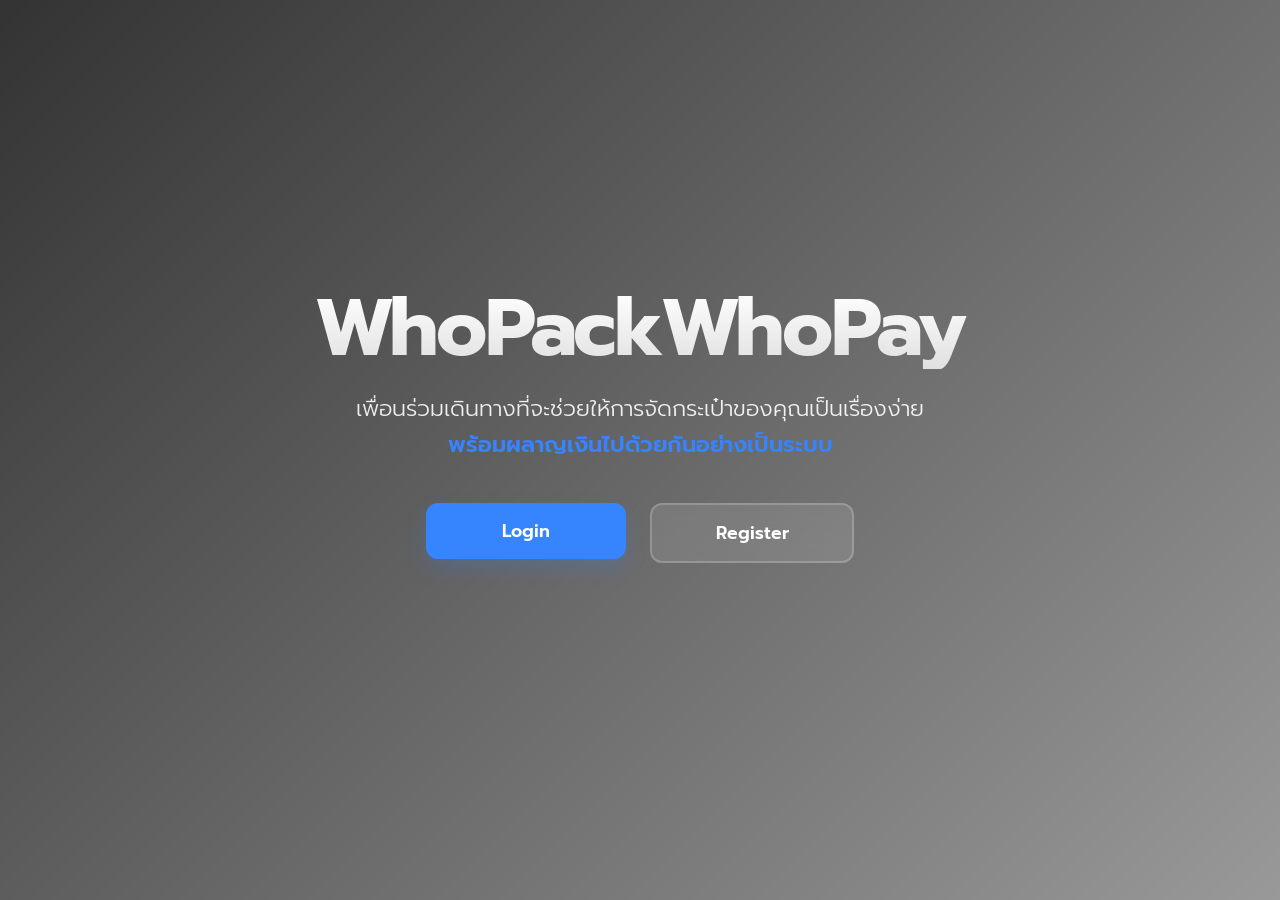
==== index.html @ 823528ed "feat: initialize project with frontend pages, CSS styling, and server setup" ====
<!DOCTYPE html>
<html lang="th">
<head>
  <meta charset="UTF-8">
  <meta name="viewport" content="width=device-width, initial-scale=1.0">
  <title>WhoPackWhoPay - index</title>
  <link rel="stylesheet" href="index.css">
</head>
<body>

  <div class="home-container">
    <div class="overlay"></div>
    
    <div class="content">

      <h1>WhoPackWhoPay</h1>

      <div class="auth-section">
        <p class="subtitle">
          เพื่อนร่วมเดินทางที่จะช่วยให้การจัดกระเป๋าของคุณเป็นเรื่องง่าย <br/>
          <span class="accent-text">พร้อมผลาญเงินไปด้วยกันอย่างเป็นระบบ</span>
        </p>

        <div class="button-container">
          <a href="login.html" class="login-button-home">Login</a>
          <a href="register.html" class="register-button-home">Register</a>
        </div>
        
        
      </div>

      </div>
  </div>

</body>
</html>
---- index.css ----
@import url('https://fonts.googleapis.com/css2?family=Prompt:wght@300;400;600;700&display=swap');

html,
body {
    margin: 0;
    padding: 0;
    font-family: 'Prompt', sans-serif;
    height: 100%;
    color: #fff;
    overflow: hidden;
}

#root {
    height: 100vh;
}

.home-container {
    position: relative;
    height: 100vh;
    background-image: url("https://th.airportels.asia/wp-content/uploads/sites/2/2022/11/%E0%B8%88%E0%B8%B1%E0%B8%94%E0%B8%81%E0%B8%A3%E0%B8%B0%E0%B9%80%E0%B8%9B%E0%B9%8B%E0%B8%B2-20-%E0%B9%83%E0%B8%9A%E0%B8%88%E0%B8%B4%E0%B9%8B%E0%B8%A7-3.png");
    background-size: cover;
    background-position: center;
    background-repeat: no-repeat;
    display: flex;
    justify-content: center;
    align-items: center;
}

.overlay {
    position: absolute;
    inset: 0;
    background: linear-gradient(135deg, rgba(0,0,0,0.8) 0%, rgba(0,0,0,0.4) 100%);
    backdrop-filter: blur(2px);
}

.content {
    position: relative;
    z-index: 1;
    text-align: center;
    width: 100%;
    max-width: 800px;
    padding: 3rem;
    animation: fadeIn 1s ease-out;
}

@keyframes fadeIn {
    from { opacity: 0; transform: translateY(20px); }
    to { opacity: 1; transform: translateY(0); }
}

.logo-badge {
    display: inline-block;
    background: #3784ff;
    color: white;
    padding: 0.5rem 1.5rem;
    border-radius: 50px;
    font-weight: 600;
    font-size: 0.9rem;
    text-transform: uppercase;
    letter-spacing: 2px;
    margin-bottom: 1.5rem;
    box-shadow: 0 4px 15px rgba(55, 132, 255, 0.3);
}

h1 {
    font-size: 5rem;
    font-weight: 700;
    margin: 0 0 1rem 0;
    line-height: 1;
    letter-spacing: -2px;
    background: linear-gradient(to bottom, #ffffff, #e0e0e0);
    -webkit-background-clip: text;
    -webkit-text-fill-color: transparent;
}

.subtitle {
    font-size: 1.4rem;
    line-height: 1.6;
    margin-bottom: 2.5rem;
    color: rgba(255, 255, 255, 0.9);
    font-weight: 300;
}

.accent-text {
    color: #3784ff;
    font-weight: 600;
}

.button-container {
    display: flex;
    justify-content: center;
    
    gap: 1.5rem;
    margin-bottom: 3rem;

}

.login-button-home {
    background-color: #3784ff;
    color: white;
    border: none;
    width: 200px;
    height: 56px;
    display: flex;
    justify-content: center; /* จัดกลางแนวนอน */
    align-items: center;     /* จัดกลางแนวตั้ง */
    text-decoration: none;
    font-size: 1.1rem;
    font-weight: 600;
    border-radius: 12px;
    cursor: pointer;
    transition: all 0.3s cubic-bezier(0.175, 0.885, 0.32, 1.275);
    box-shadow: 0 10px 20px rgba(55, 132, 255, 0.2);
}

.register-button-home {
    background-color: rgba(255, 255, 255, 0.1);
    color: white;
    border: 2px solid rgba(255, 255, 255, 0.2);
    width: 200px;
    height: 56px;
    display: flex;
    justify-content: center; /* จัดกลางแนวนอน */
    align-items: center;     /* จัดกลางแนวตั้ง */
    text-decoration: none;
    font-size: 1.1rem;
    font-weight: 600;
    border-radius: 12px;
    cursor: pointer;
    transition: all 0.3s;
    backdrop-filter: blur(10px);
}

.login-button-home:hover {
    transform: translateY(-5px);
    box-shadow: 0 15px 30px rgba(55, 132, 255, 0.4);
    background-color: #4a91ff;
}

.register-button-home:hover {
    background-color: rgba(255, 255, 255, 0.2);
    border-color: white;
    transform: translateY(-5px);
}



@media (max-width: 768px) {
    h1 { font-size: 3rem; }
    .button-container { flex-direction: column; align-items: center; }
    .features-mini { gap: 1.5rem; }
}
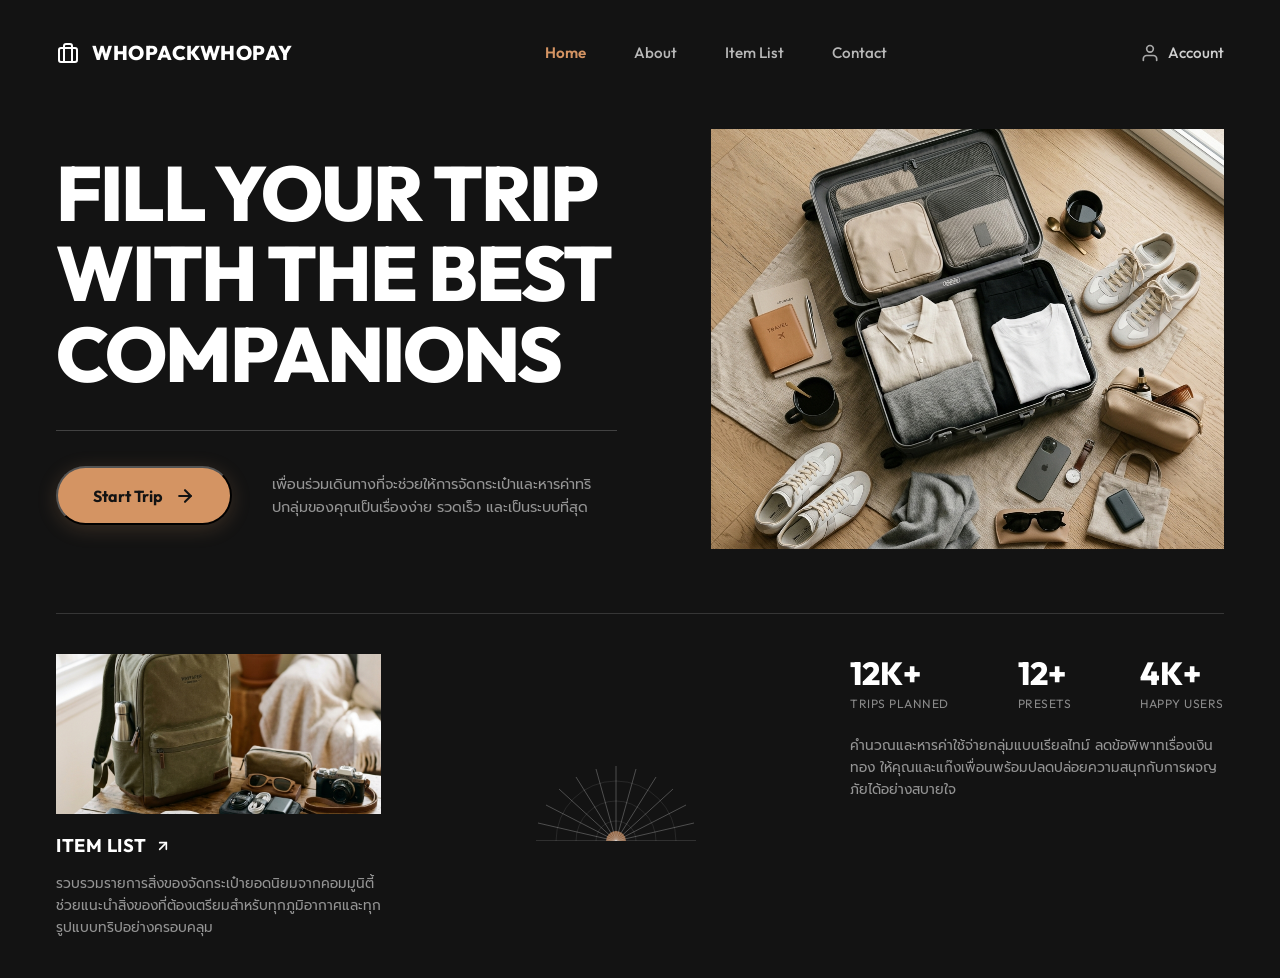
==== commit 7e03a5e3: "git_push_2nd" ====
--- a/index.html
+++ b/index.html
@@ -3,34 +3,147 @@
 <head>
   <meta charset="UTF-8">
   <meta name="viewport" content="width=device-width, initial-scale=1.0">
-  <title>WhoPackWhoPay - index</title>
+  <title>WhoPackWhoPay - เตรียมจัดกระเป๋าและหารค่าทริปกับเพื่อนร่วมทาง</title>
+  <meta name="description" content="เพื่อนร่วมเดินทางที่จะช่วยให้การจัดกระเป๋าของคุณเป็นเรื่องง่าย พร้อมผลาญเงินไปด้วยกันอย่างเป็นระบบ">
   <link rel="stylesheet" href="index.css">
 </head>
 <body>
-
-  <div class="home-container">
-    <div class="overlay"></div>
-    
-    <div class="content">
-
-      <h1>WhoPackWhoPay</h1>
-
-      <div class="auth-section">
-        <p class="subtitle">
-          เพื่อนร่วมเดินทางที่จะช่วยให้การจัดกระเป๋าของคุณเป็นเรื่องง่าย <br/>
-          <span class="accent-text">พร้อมผลาญเงินไปด้วยกันอย่างเป็นระบบ</span>
-        </p>
-
-        <div class="button-container">
-          <a href="login.html" class="login-button-home">Login</a>
-          <a href="register.html" class="register-button-home">Register</a>
-        </div>
-        
-        
+  <div class="landing-page">
+    <!-- Navbar -->
+    <nav class="navbar">
+      <div class="nav-left">
+        <a href="index.html" class="logo-link">
+          <svg class="logo-icon" width="24" height="24" viewBox="0 0 24 24" fill="none" stroke="currentColor" stroke-width="2" stroke-linecap="round" stroke-linejoin="round">
+            <rect x="3" y="7" width="18" height="14" rx="2" ry="2"></rect>
+            <path d="M16 21V5a2 2 0 0 0-2-2h-4a2 2 0 0 0-2 2v16"></path>
+          </svg>
+          <span class="logo-text">WHOPACKWHOPAY</span>
+        </a>
       </div>
 
+      <div class="nav-center">
+        <ul class="nav-menu">
+          <li><a href="#" class="nav-item active">Home</a></li>
+          <li><a href="#" class="nav-item">About</a></li>
+          <li><a href="#" class="nav-item">Item List</a></li>
+          <li><a href="#" class="nav-item">Contact</a></li>
+        </ul>
       </div>
+
+      <div class="nav-right">
+        <a href="login.html" class="account-link">
+          <svg class="account-icon" width="20" height="20" viewBox="0 0 24 24" fill="none" stroke="currentColor" stroke-width="2" stroke-linecap="round" stroke-linejoin="round">
+            <path d="M20 21v-2a4 4 0 0 0-4-4H8a4 4 0 0 0-4 4v2"></path>
+            <circle cx="12" cy="7" r="4"></circle>
+          </svg>
+          <span>Account</span>
+        </a>
+      </div>
+    </nav>
+
+    <!-- Main Content Grid -->
+    <main class="hero-grid">
+      <!-- Left Column: Title & CTA -->
+      <div class="hero-left">
+        <h1 class="hero-title">
+          FILL YOUR TRIP<br>
+          WITH THE BEST<br>
+          COMPANIONS
+        </h1>
+        <div class="divider-line"></div>
+        <div class="cta-section">
+          <button class="cta-button" onclick="navigateTo('create-trip')">
+            <span>Start Trip</span>
+            <svg width="20" height="20" viewBox="0 0 24 24" fill="none" stroke="currentColor" stroke-width="2.5" stroke-linecap="round" stroke-linejoin="round">
+              <line x1="5" y1="12" x2="19" y2="12"></line>
+              <polyline points="12 5 19 12 12 19"></polyline>
+            </svg>
+          </button>
+          <p class="cta-description">
+            เพื่อนร่วมเดินทางที่จะช่วยให้การจัดกระเป๋าและหารค่าทริปกลุ่มของคุณเป็นเรื่องง่าย รวดเร็ว และเป็นระบบที่สุด
+          </p>
+        </div>
+      </div>
+
+
+
+      <!-- Right Column: Hero Image -->
+      <div class="hero-right">
+        <div class="image-wrapper">
+          <img src="travel_hero.png" alt="Travel Packing Setup" class="hero-image">
+        </div>
+      </div>
+    </main>
+
+    <!-- Bottom Info Grid -->
+    <section class="bottom-grid">
+      <!-- Left: Item List Info -->
+      <div class="bottom-left">
+        <div class="small-image-wrapper">
+          <img src="travel_item.png" alt="Travel Bag Setup" class="small-image">
+        </div>
+        <div class="bottom-link-header">
+          <a href="#" class="item-list-link">
+            <span>ITEM LIST</span>
+            <svg class="arrow-up-right" width="16" height="16" viewBox="0 0 24 24" fill="none" stroke="currentColor" stroke-width="2.5" stroke-linecap="round" stroke-linejoin="round">
+              <line x1="7" y1="17" x2="17" y2="7"></line>
+              <polyline points="7 7 17 7 17 17"></polyline>
+            </svg>
+          </a>
+        </div>
+        <p class="bottom-description">
+          รวบรวมรายการสิ่งของจัดกระเป๋ายอดนิยมจากคอมมูนิตี้ ช่วยแนะนำสิ่งของที่ต้องเตรียมสำหรับทุกภูมิอากาศและทุกรูปแบบทริปอย่างครอบคลุม
+        </p>
+      </div>
+
+      <!-- Center: Fan Design Graphic -->
+      <div class="bottom-center">
+        <svg class="fan-graphic" width="180" height="90" viewBox="0 0 180 90" fill="none" xmlns="http://www.w3.org/2000/svg">
+          <!-- Semi-circle base -->
+          <path d="M 80,90 A 10,10 0 0,1 100,90" fill="#d49463" opacity="0.8"/>
+          <!-- Radiating lines -->
+          <line x1="90" y1="90" x2="10" y2="90" stroke="rgba(255,255,255,0.4)" stroke-width="0.75"/>
+          <line x1="90" y1="90" x2="12" y2="72" stroke="rgba(255,255,255,0.4)" stroke-width="0.75"/>
+          <line x1="90" y1="90" x2="20" y2="54" stroke="rgba(255,255,255,0.4)" stroke-width="0.75"/>
+          <line x1="90" y1="90" x2="33" y2="38" stroke="rgba(255,255,255,0.4)" stroke-width="0.75"/>
+          <line x1="90" y1="90" x2="50" y2="26" stroke="rgba(255,255,255,0.4)" stroke-width="0.75"/>
+          <line x1="90" y1="90" x2="70" y2="18" stroke="rgba(255,255,255,0.4)" stroke-width="0.75"/>
+          <line x1="90" y1="90" x2="90" y2="15" stroke="rgba(255,255,255,0.4)" stroke-width="0.75"/>
+          <line x1="90" y1="90" x2="110" y2="18" stroke="rgba(255,255,255,0.4)" stroke-width="0.75"/>
+          <line x1="90" y1="90" x2="130" y2="26" stroke="rgba(255,255,255,0.4)" stroke-width="0.75"/>
+          <line x1="90" y1="90" x2="147" y2="38" stroke="rgba(255,255,255,0.4)" stroke-width="0.75"/>
+          <line x1="90" y1="90" x2="160" y2="54" stroke="rgba(255,255,255,0.4)" stroke-width="0.75"/>
+          <line x1="90" y1="90" x2="168" y2="72" stroke="rgba(255,255,255,0.4)" stroke-width="0.75"/>
+          <line x1="90" y1="90" x2="170" y2="90" stroke="rgba(255,255,255,0.4)" stroke-width="0.75"/>
+          <!-- Concentric arcs -->
+          <path d="M 30,90 A 60,60 0 0,1 150,90" stroke="rgba(255,255,255,0.15)" stroke-width="0.75"/>
+          <path d="M 50,90 A 40,40 0 0,1 130,90" stroke="rgba(255,255,255,0.15)" stroke-width="0.75"/>
+          <path d="M 70,90 A 20,20 0 0,1 110,90" stroke="rgba(255,255,255,0.15)" stroke-width="0.75"/>
+        </svg>
+      </div>
+
+      <!-- Right: Stats -->
+      <div class="bottom-right">
+        <div class="stats-container">
+          <div class="stat-box">
+            <span class="stat-num">12K+</span>
+            <span class="stat-lbl">Trips Planned</span>
+          </div>
+          <div class="stat-box">
+            <span class="stat-num">12+</span>
+            <span class="stat-lbl">Presets</span>
+          </div>
+          <div class="stat-box">
+            <span class="stat-num">4K+</span>
+            <span class="stat-lbl">Happy Users</span>
+          </div>
+        </div>
+        <p class="bottom-description">
+          คำนวณและหารค่าใช้จ่ายกลุ่มแบบเรียลไทม์ ลดข้อพิพาทเรื่องเงินทอง ให้คุณและแก๊งเพื่อนพร้อมปลดปล่อยความสนุกกับการผจญภัยได้อย่างสบายใจ
+        </p>
+      </div>
+    </section>
   </div>
-
+  <script src="app.js"></script>
 </body>
 </html>
--- a/index.css
+++ b/index.css
@@ -1,152 +1,408 @@
-@import url('https://fonts.googleapis.com/css2?family=Prompt:wght@300;400;600;700&display=swap');
-
-html,
-body {
+@import url('https://fonts.googleapis.com/css2?family=Prompt:wght@300;400;500;600;700&family=Outfit:wght@400;500;600;700;800;900&display=swap');
+
+/* ── Reset & Core ── */
+*, *::before, *::after {
+    box-sizing: border-box;
     margin: 0;
     padding: 0;
-    font-family: 'Prompt', sans-serif;
+}
+
+body {
+    background-color: #131313;
+    color: #ffffff;
+    font-family: 'Prompt', -apple-system, BlinkMacSystemFont, "Segoe UI", Roboto, sans-serif;
+    min-height: 100vh;
+    overflow-x: hidden;
+}
+
+/* ── Main Layout Container ── */
+.landing-page {
+    width: 100%;
+    max-width: 1440px;
+    margin: 0 auto;
+    min-height: 100vh;
+    padding: 0 3.5rem 2.5rem 3.5rem;
+    display: flex;
+    flex-direction: column;
+    justify-content: space-between;
+    box-sizing: border-box;
+}
+
+/* ── Navigation Bar ── */
+.navbar {
+    display: flex;
+    justify-content: space-between;
+    align-items: center;
+    padding: 2.5rem 0;
+}
+
+.logo-link {
+    display: flex;
+    align-items: center;
+    gap: 0.75rem;
+    color: #ffffff;
+    text-decoration: none;
+    font-family: 'Outfit', sans-serif;
+    font-weight: 800;
+    font-size: 1.25rem;
+    letter-spacing: 0.5px;
+    transition: opacity 0.2s ease;
+}
+
+.logo-link:hover {
+    opacity: 0.9;
+}
+
+.logo-icon {
+    color: #ffffff;
+}
+
+.logo-text {
+    font-weight: 800;
+}
+
+.nav-menu {
+    display: flex;
+    list-style: none;
+    gap: 3rem;
+}
+
+.nav-item {
+    color: rgba(255, 255, 255, 0.7);
+    text-decoration: none;
+    font-family: 'Outfit', sans-serif;
+    font-weight: 500;
+    font-size: 0.95rem;
+    transition: color 0.2s ease;
+}
+
+.nav-item:hover {
+    color: #ffffff;
+}
+
+.nav-item.active {
+    color: #d49463; /* Tan Accent */
+    font-weight: 600;
+}
+
+.account-link {
+    display: flex;
+    align-items: center;
+    gap: 0.5rem;
+    color: rgba(255, 255, 255, 0.8);
+    text-decoration: none;
+    font-family: 'Outfit', sans-serif;
+    font-weight: 500;
+    font-size: 0.95rem;
+    transition: color 0.2s ease;
+}
+
+.account-link:hover {
+    color: #ffffff;
+}
+
+.account-icon {
+    opacity: 0.8;
+}
+
+/* ── Hero / Main Grid Section ── */
+.hero-grid {
+    display: grid;
+    grid-template-columns: 1.15fr 1fr;
+    gap: 4rem;
+    align-items: center;
+    margin-top: 1.5rem;
+    margin-bottom: 4rem;
+}
+
+.hero-left {
+    display: flex;
+    flex-direction: column;
+}
+
+.hero-title {
+    font-family: 'Outfit', sans-serif;
+    font-size: 4.8rem;
+    font-weight: 800;
+    line-height: 1.05;
+    letter-spacing: -2px;
+    color: #ffffff;
+    text-transform: uppercase;
+}
+
+/* Thin horizontal separator line extending towards the right column */
+.divider-line {
+    height: 1px;
+    background-color: rgba(255, 255, 255, 0.2);
+    width: 95%;
+    margin: 2.2rem 0;
+}
+
+.cta-section {
+    display: flex;
+    align-items: center;
+    gap: 2.5rem;
+}
+
+.cta-button {
+    background-color: #d49463;
+    color: #131313;
+    padding: 1.1rem 2.2rem;
+    border-radius: 100px;
+    font-family: 'Outfit', sans-serif;
+    font-weight: 700;
+    font-size: 1rem;
+    text-decoration: none;
+    display: flex;
+    align-items: center;
+    gap: 0.75rem;
+    white-space: nowrap;
+    transition: transform 0.25s ease, background-color 0.25s ease, box-shadow 0.25s ease;
+    box-shadow: 0 4px 20px rgba(212, 148, 99, 0.2);
+}
+
+.cta-button:hover {
+    background-color: #c58352;
+    transform: translateY(-2px);
+    box-shadow: 0 8px 30px rgba(212, 148, 99, 0.35);
+}
+
+.cta-button svg {
+    transition: transform 0.2s ease;
+}
+
+.cta-button:hover svg {
+    transform: translateX(3px);
+}
+
+.cta-description {
+    font-size: 0.9rem;
+    color: rgba(255, 255, 255, 0.55);
+    line-height: 1.6;
+    max-width: 320px;
+}
+
+.hero-right {
+    width: 100%;
+}
+
+.image-wrapper {
+    width: 100%;
+    height: 420px;
+    overflow: hidden;
+    background-color: #1e1e1e;
+}
+
+.hero-image {
+    width: 100%;
     height: 100%;
-    color: #fff;
+    object-fit: cover;
+    display: block;
+    transition: transform 0.5s ease;
+}
+
+.image-wrapper:hover .hero-image {
+    transform: scale(1.02);
+}
+
+/* ── Bottom Section Grid ── */
+.bottom-grid {
+    display: grid;
+    grid-template-columns: 1fr 1fr 1.15fr;
+    gap: 4.5rem;
+    align-items: flex-start;
+    padding-top: 2.5rem;
+    border-top: 1px solid rgba(255, 255, 255, 0.15);
+}
+
+.bottom-left {
+    display: flex;
+    flex-direction: column;
+    gap: 1rem;
+}
+
+.small-image-wrapper {
+    width: 100%;
+    height: 160px;
     overflow: hidden;
-}
-
-#root {
-    height: 100vh;
-}
-
-.home-container {
-    position: relative;
-    height: 100vh;
-    background-image: url("https://th.airportels.asia/wp-content/uploads/sites/2/2022/11/%E0%B8%88%E0%B8%B1%E0%B8%94%E0%B8%81%E0%B8%A3%E0%B8%B0%E0%B9%80%E0%B8%9B%E0%B9%8B%E0%B8%B2-20-%E0%B9%83%E0%B8%9A%E0%B8%88%E0%B8%B4%E0%B9%8B%E0%B8%A7-3.png");
-    background-size: cover;
-    background-position: center;
-    background-repeat: no-repeat;
+    background-color: #1e1e1e;
+}
+
+.small-image {
+    width: 100%;
+    height: 100%;
+    object-fit: cover;
+    display: block;
+    transition: transform 0.5s ease;
+}
+
+.small-image-wrapper:hover .small-image {
+    transform: scale(1.03);
+}
+
+.bottom-link-header {
+    display: flex;
+    align-items: center;
+    margin-top: 0.25rem;
+}
+
+.item-list-link {
+    color: #ffffff;
+    text-decoration: none;
+    font-family: 'Outfit', sans-serif;
+    font-weight: 700;
+    font-size: 1.15rem;
+    letter-spacing: 0.5px;
+    display: flex;
+    align-items: center;
+    gap: 0.5rem;
+    transition: color 0.2s ease;
+}
+
+.item-list-link:hover {
+    color: #d49463;
+}
+
+.arrow-up-right {
+    transition: transform 0.2s ease;
+}
+
+.item-list-link:hover .arrow-up-right {
+    transform: translate(2px, -2px);
+}
+
+.bottom-description {
+    font-size: 0.85rem;
+    color: rgba(255, 255, 255, 0.55);
+    line-height: 1.6;
+}
+
+/* Center Column: Decorative SVG Graphic */
+.bottom-center {
     display: flex;
     justify-content: center;
     align-items: center;
-}
-
-.overlay {
-    position: absolute;
-    inset: 0;
-    background: linear-gradient(135deg, rgba(0,0,0,0.8) 0%, rgba(0,0,0,0.4) 100%);
-    backdrop-filter: blur(2px);
-}
-
-.content {
-    position: relative;
-    z-index: 1;
-    text-align: center;
-    width: 100%;
-    max-width: 800px;
-    padding: 3rem;
-    animation: fadeIn 1s ease-out;
-}
-
-@keyframes fadeIn {
-    from { opacity: 0; transform: translateY(20px); }
-    to { opacity: 1; transform: translateY(0); }
-}
-
-.logo-badge {
-    display: inline-block;
-    background: #3784ff;
-    color: white;
-    padding: 0.5rem 1.5rem;
-    border-radius: 50px;
-    font-weight: 600;
-    font-size: 0.9rem;
+    height: 100%;
+    min-height: 150px;
+}
+
+.fan-graphic {
+    max-width: 100%;
+    opacity: 0.85;
+}
+
+/* Right Column: Stats & Sub-description */
+.bottom-right {
+    display: flex;
+    flex-direction: column;
+    gap: 1.5rem;
+}
+
+.stats-container {
+    display: flex;
+    justify-content: space-between;
+    gap: 1rem;
+}
+
+.stat-box {
+    display: flex;
+    flex-direction: column;
+}
+
+.stat-num {
+    font-family: 'Outfit', sans-serif;
+    font-size: 2rem;
+    font-weight: 800;
+    color: #ffffff;
+    line-height: 1.2;
+}
+
+.stat-lbl {
+    font-family: 'Outfit', sans-serif;
+    font-size: 0.75rem;
+    color: rgba(255, 255, 255, 0.5);
     text-transform: uppercase;
-    letter-spacing: 2px;
-    margin-bottom: 1.5rem;
-    box-shadow: 0 4px 15px rgba(55, 132, 255, 0.3);
-}
-
-h1 {
-    font-size: 5rem;
-    font-weight: 700;
-    margin: 0 0 1rem 0;
-    line-height: 1;
-    letter-spacing: -2px;
-    background: linear-gradient(to bottom, #ffffff, #e0e0e0);
-    -webkit-background-clip: text;
-    -webkit-text-fill-color: transparent;
-}
-
-.subtitle {
-    font-size: 1.4rem;
-    line-height: 1.6;
-    margin-bottom: 2.5rem;
-    color: rgba(255, 255, 255, 0.9);
-    font-weight: 300;
-}
-
-.accent-text {
-    color: #3784ff;
-    font-weight: 600;
-}
-
-.button-container {
-    display: flex;
-    justify-content: center;
-    
-    gap: 1.5rem;
-    margin-bottom: 3rem;
-
-}
-
-.login-button-home {
-    background-color: #3784ff;
-    color: white;
-    border: none;
-    width: 200px;
-    height: 56px;
-    display: flex;
-    justify-content: center; /* จัดกลางแนวนอน */
-    align-items: center;     /* จัดกลางแนวตั้ง */
-    text-decoration: none;
-    font-size: 1.1rem;
-    font-weight: 600;
-    border-radius: 12px;
-    cursor: pointer;
-    transition: all 0.3s cubic-bezier(0.175, 0.885, 0.32, 1.275);
-    box-shadow: 0 10px 20px rgba(55, 132, 255, 0.2);
-}
-
-.register-button-home {
-    background-color: rgba(255, 255, 255, 0.1);
-    color: white;
-    border: 2px solid rgba(255, 255, 255, 0.2);
-    width: 200px;
-    height: 56px;
-    display: flex;
-    justify-content: center; /* จัดกลางแนวนอน */
-    align-items: center;     /* จัดกลางแนวตั้ง */
-    text-decoration: none;
-    font-size: 1.1rem;
-    font-weight: 600;
-    border-radius: 12px;
-    cursor: pointer;
-    transition: all 0.3s;
-    backdrop-filter: blur(10px);
-}
-
-.login-button-home:hover {
-    transform: translateY(-5px);
-    box-shadow: 0 15px 30px rgba(55, 132, 255, 0.4);
-    background-color: #4a91ff;
-}
-
-.register-button-home:hover {
-    background-color: rgba(255, 255, 255, 0.2);
-    border-color: white;
-    transform: translateY(-5px);
-}
-
-
+    letter-spacing: 0.5px;
+    margin-top: 0.25rem;
+}
+
+/* ── Responsive Styling ── */
+@media (max-width: 1024px) {
+    .landing-page {
+        padding: 0 2rem 2rem 2rem;
+    }
+    
+    .hero-title {
+        font-size: 3.8rem;
+    }
+    
+    .hero-grid {
+        gap: 2.5rem;
+    }
+    
+    .bottom-grid {
+        gap: 2.5rem;
+        grid-template-columns: 1.2fr 0.8fr 1.5fr;
+    }
+}
 
 @media (max-width: 768px) {
-    h1 { font-size: 3rem; }
-    .button-container { flex-direction: column; align-items: center; }
-    .features-mini { gap: 1.5rem; }
+    .navbar {
+        flex-direction: column;
+        gap: 1.5rem;
+        padding: 1.5rem 0;
+    }
+    
+    .nav-menu {
+        gap: 1.5rem;
+    }
+    
+    .hero-grid {
+        grid-template-columns: 1fr;
+        gap: 3rem;
+        margin-bottom: 3rem;
+    }
+    
+    .hero-title {
+        font-size: 3rem;
+        text-align: center;
+    }
+    
+    .divider-line {
+        width: 100%;
+        margin: 1.5rem 0;
+    }
+    
+    .cta-section {
+        flex-direction: column;
+        gap: 1.5rem;
+        align-items: center;
+        text-align: center;
+    }
+    
+    .cta-description {
+        max-width: 100%;
+    }
+    
+    .image-wrapper {
+        height: 300px;
+    }
+    
+    .bottom-grid {
+        grid-template-columns: 1fr;
+        gap: 3rem;
+        padding-top: 1.5rem;
+    }
+    
+    .bottom-center {
+        display: none; /* Hide decorative fan graphic on smaller mobile viewports */
+    }
+    
+    .stats-container {
+        justify-content: space-around;
+    }
+    
+    .stat-num {
+        font-size: 1.75rem;
+    }
 }
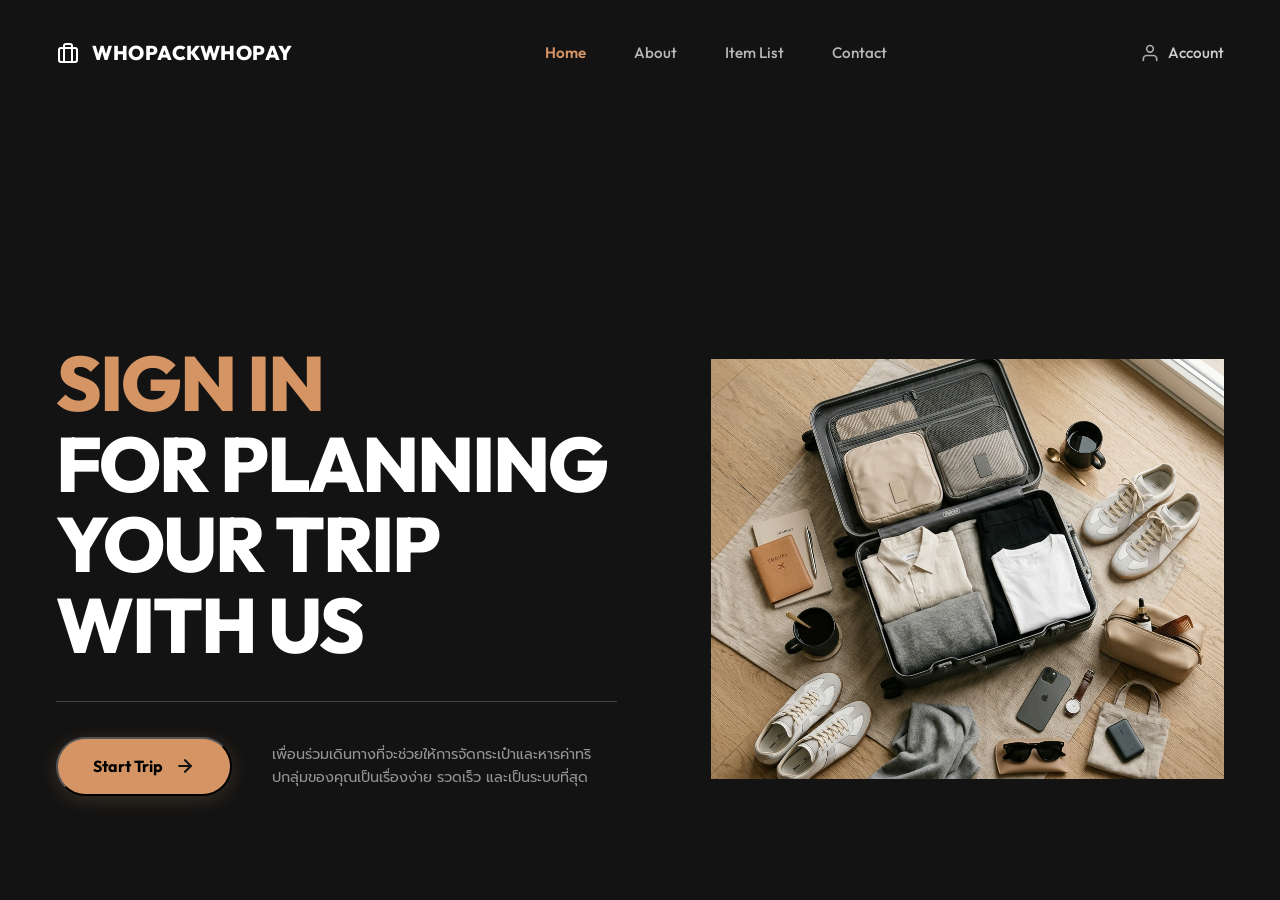
==== commit 7410fe68: "fixing index" ====
--- a/index.html
+++ b/index.html
@@ -45,15 +45,15 @@
     <main class="hero-grid">
       <!-- Left Column: Title & CTA -->
       <div class="hero-left">
-        <h1 class="hero-title">
-          FILL YOUR TRIP<br>
-          WITH THE BEST<br>
-          COMPANIONS
+        <h1 class="hero-title" >
+          <span style="color: #d49463;">SIGN IN</span><br>
+          FOR PLANNING YOUR TRIP<br>
+          WITH US
         </h1>
         <div class="divider-line"></div>
         <div class="cta-section">
           <button class="cta-button" onclick="navigateTo('create-trip')">
-            <span>Start Trip</span>
+            <span><a style="text-decoration: none;color:black" href="login.html">Start Trip</a></span>
             <svg width="20" height="20" viewBox="0 0 24 24" fill="none" stroke="currentColor" stroke-width="2.5" stroke-linecap="round" stroke-linejoin="round">
               <line x1="5" y1="12" x2="19" y2="12"></line>
               <polyline points="12 5 19 12 12 19"></polyline>
@@ -75,75 +75,7 @@
       </div>
     </main>
 
-    <!-- Bottom Info Grid -->
-    <section class="bottom-grid">
-      <!-- Left: Item List Info -->
-      <div class="bottom-left">
-        <div class="small-image-wrapper">
-          <img src="travel_item.png" alt="Travel Bag Setup" class="small-image">
-        </div>
-        <div class="bottom-link-header">
-          <a href="#" class="item-list-link">
-            <span>ITEM LIST</span>
-            <svg class="arrow-up-right" width="16" height="16" viewBox="0 0 24 24" fill="none" stroke="currentColor" stroke-width="2.5" stroke-linecap="round" stroke-linejoin="round">
-              <line x1="7" y1="17" x2="17" y2="7"></line>
-              <polyline points="7 7 17 7 17 17"></polyline>
-            </svg>
-          </a>
-        </div>
-        <p class="bottom-description">
-          รวบรวมรายการสิ่งของจัดกระเป๋ายอดนิยมจากคอมมูนิตี้ ช่วยแนะนำสิ่งของที่ต้องเตรียมสำหรับทุกภูมิอากาศและทุกรูปแบบทริปอย่างครอบคลุม
-        </p>
-      </div>
-
-      <!-- Center: Fan Design Graphic -->
-      <div class="bottom-center">
-        <svg class="fan-graphic" width="180" height="90" viewBox="0 0 180 90" fill="none" xmlns="http://www.w3.org/2000/svg">
-          <!-- Semi-circle base -->
-          <path d="M 80,90 A 10,10 0 0,1 100,90" fill="#d49463" opacity="0.8"/>
-          <!-- Radiating lines -->
-          <line x1="90" y1="90" x2="10" y2="90" stroke="rgba(255,255,255,0.4)" stroke-width="0.75"/>
-          <line x1="90" y1="90" x2="12" y2="72" stroke="rgba(255,255,255,0.4)" stroke-width="0.75"/>
-          <line x1="90" y1="90" x2="20" y2="54" stroke="rgba(255,255,255,0.4)" stroke-width="0.75"/>
-          <line x1="90" y1="90" x2="33" y2="38" stroke="rgba(255,255,255,0.4)" stroke-width="0.75"/>
-          <line x1="90" y1="90" x2="50" y2="26" stroke="rgba(255,255,255,0.4)" stroke-width="0.75"/>
-          <line x1="90" y1="90" x2="70" y2="18" stroke="rgba(255,255,255,0.4)" stroke-width="0.75"/>
-          <line x1="90" y1="90" x2="90" y2="15" stroke="rgba(255,255,255,0.4)" stroke-width="0.75"/>
-          <line x1="90" y1="90" x2="110" y2="18" stroke="rgba(255,255,255,0.4)" stroke-width="0.75"/>
-          <line x1="90" y1="90" x2="130" y2="26" stroke="rgba(255,255,255,0.4)" stroke-width="0.75"/>
-          <line x1="90" y1="90" x2="147" y2="38" stroke="rgba(255,255,255,0.4)" stroke-width="0.75"/>
-          <line x1="90" y1="90" x2="160" y2="54" stroke="rgba(255,255,255,0.4)" stroke-width="0.75"/>
-          <line x1="90" y1="90" x2="168" y2="72" stroke="rgba(255,255,255,0.4)" stroke-width="0.75"/>
-          <line x1="90" y1="90" x2="170" y2="90" stroke="rgba(255,255,255,0.4)" stroke-width="0.75"/>
-          <!-- Concentric arcs -->
-          <path d="M 30,90 A 60,60 0 0,1 150,90" stroke="rgba(255,255,255,0.15)" stroke-width="0.75"/>
-          <path d="M 50,90 A 40,40 0 0,1 130,90" stroke="rgba(255,255,255,0.15)" stroke-width="0.75"/>
-          <path d="M 70,90 A 20,20 0 0,1 110,90" stroke="rgba(255,255,255,0.15)" stroke-width="0.75"/>
-        </svg>
-      </div>
-
-      <!-- Right: Stats -->
-      <div class="bottom-right">
-        <div class="stats-container">
-          <div class="stat-box">
-            <span class="stat-num">12K+</span>
-            <span class="stat-lbl">Trips Planned</span>
-          </div>
-          <div class="stat-box">
-            <span class="stat-num">12+</span>
-            <span class="stat-lbl">Presets</span>
-          </div>
-          <div class="stat-box">
-            <span class="stat-num">4K+</span>
-            <span class="stat-lbl">Happy Users</span>
-          </div>
-        </div>
-        <p class="bottom-description">
-          คำนวณและหารค่าใช้จ่ายกลุ่มแบบเรียลไทม์ ลดข้อพิพาทเรื่องเงินทอง ให้คุณและแก๊งเพื่อนพร้อมปลดปล่อยความสนุกกับการผจญภัยได้อย่างสบายใจ
-        </p>
-      </div>
-    </section>
-  </div>
+  
   <script src="app.js"></script>
 </body>
 </html>
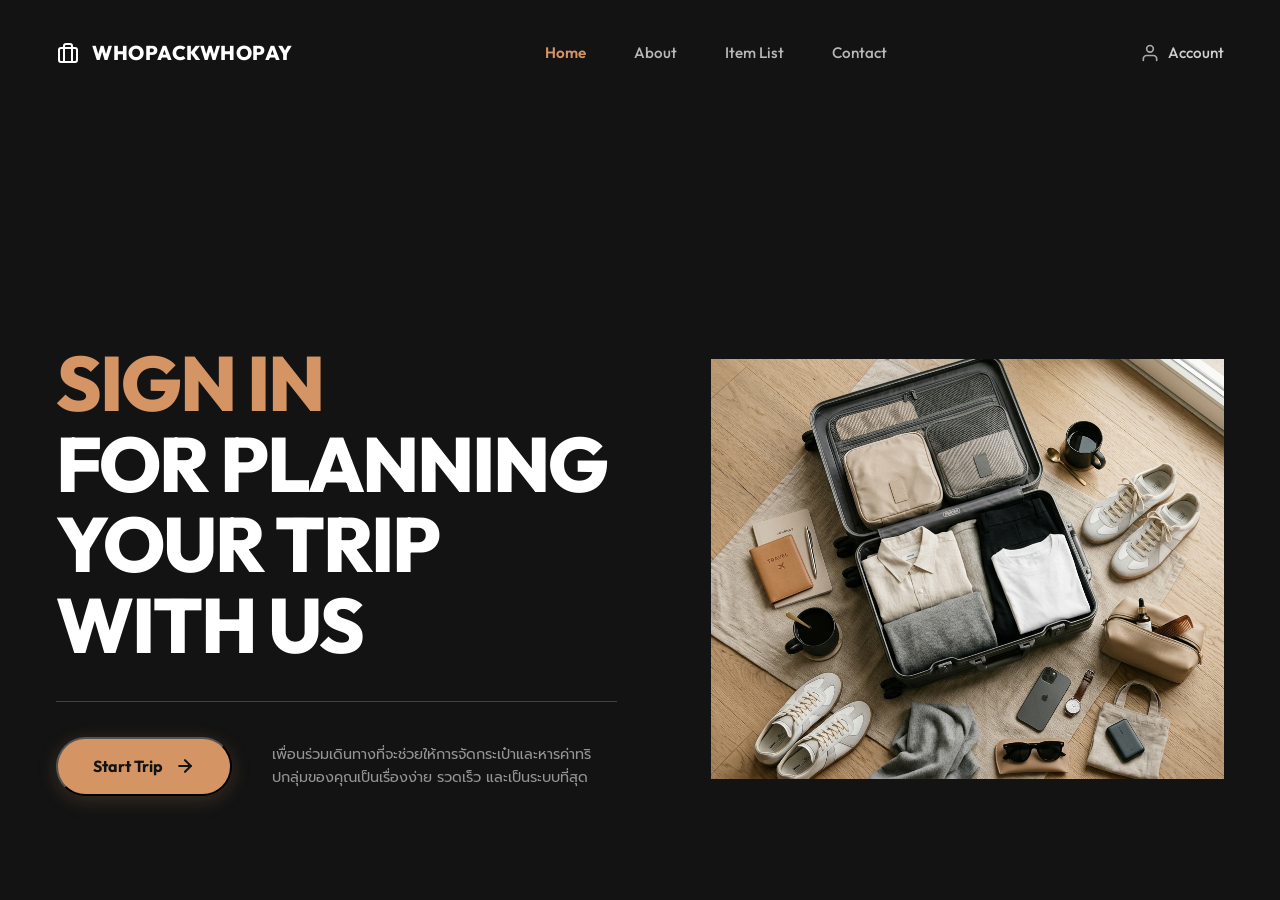
==== commit 9a77a70f: "fixing button to login in index.html" ====
--- a/index.html
+++ b/index.html
@@ -52,13 +52,15 @@
         </h1>
         <div class="divider-line"></div>
         <div class="cta-section">
+          <a style="text-decoration: none;color:black" href="login.html">
           <button class="cta-button" onclick="navigateTo('create-trip')">
-            <span><a style="text-decoration: none;color:black" href="login.html">Start Trip</a></span>
+            <span>Start Trip</span>
             <svg width="20" height="20" viewBox="0 0 24 24" fill="none" stroke="currentColor" stroke-width="2.5" stroke-linecap="round" stroke-linejoin="round">
               <line x1="5" y1="12" x2="19" y2="12"></line>
               <polyline points="12 5 19 12 12 19"></polyline>
             </svg>
           </button>
+          </a>
           <p class="cta-description">
             เพื่อนร่วมเดินทางที่จะช่วยให้การจัดกระเป๋าและหารค่าทริปกลุ่มของคุณเป็นเรื่องง่าย รวดเร็ว และเป็นระบบที่สุด
           </p>
